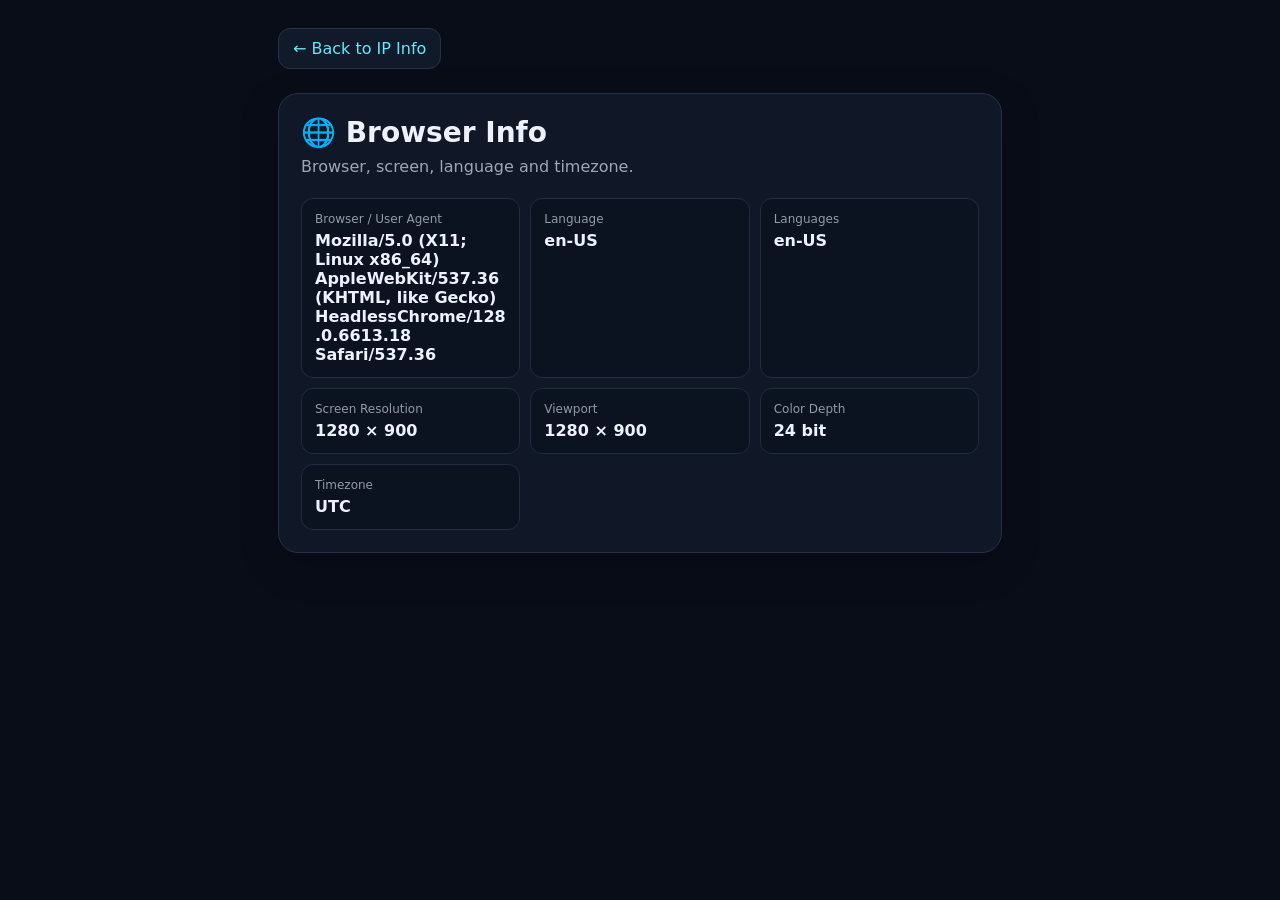
==== browser-info.html @ e55a8ab5 "Add files via upload" ====
<!doctype html>
<html lang="en">
<head>
<meta charset="utf-8">
<meta name="viewport" content="width=device-width,initial-scale=1">
<title>Browser Info - DINUU IP INFO</title>
<style>
*{box-sizing:border-box}body{margin:0;background:#080d18;color:#eef2ff;font-family:system-ui,-apple-system,Segoe UI,sans-serif;min-height:100vh}
.wrap{max-width:760px;margin:auto;padding:28px 18px 50px}a{color:#67e8f9;text-decoration:none}
.back{display:inline-block;margin-bottom:24px;padding:10px 14px;border:1px solid #263247;border-radius:12px;background:#111a2a}
.card{padding:22px;border:1px solid #263247;border-radius:20px;background:#101827;box-shadow:0 12px 40px rgba(0,0,0,.18)}
h1{margin:0 0 8px;font-size:28px}.sub{opacity:.65;margin-bottom:22px}
button{border:0;border-radius:13px;padding:13px 18px;background:#16d5ed;color:#061018;font-weight:700;cursor:pointer}
.grid{display:grid;grid-template-columns:repeat(auto-fit,minmax(210px,1fr));gap:10px;margin-top:18px}
.item{padding:13px;border-radius:12px;background:#0b1321;border:1px solid #202c40}
.label{font-size:12px;opacity:.6;margin-bottom:5px}.value{font-weight:650;word-break:break-word}
.status{font-size:20px;font-weight:800;margin-top:18px}
</style>
</head>
<body><main class="wrap">
<a class="back" href="/">← Back to IP Info</a>
<div class="card">
<h1>🌐 Browser Info</h1>
<div class="sub">Browser, screen, language and timezone.</div>
<div id="grid" class="grid"></div>
</div>
</main>
<script>
const n=navigator,s=screen;
const rows=[
["Browser / User Agent",n.userAgent],["Language",n.language],["Languages",(n.languages||[]).join(", ")],
["Screen Resolution",s.width+" × "+s.height],["Viewport",innerWidth+" × "+innerHeight],
["Color Depth",s.colorDepth+" bit"],["Timezone",Intl.DateTimeFormat().resolvedOptions().timeZone]
];
document.getElementById("grid").innerHTML=rows.map(x=>`<div class="item"><div class="label">${x[0]}</div><div class="value">${String(x[1]??"Unavailable").replace(/</g,"&lt;")}</div></div>`).join("");
</script>
</body></html>
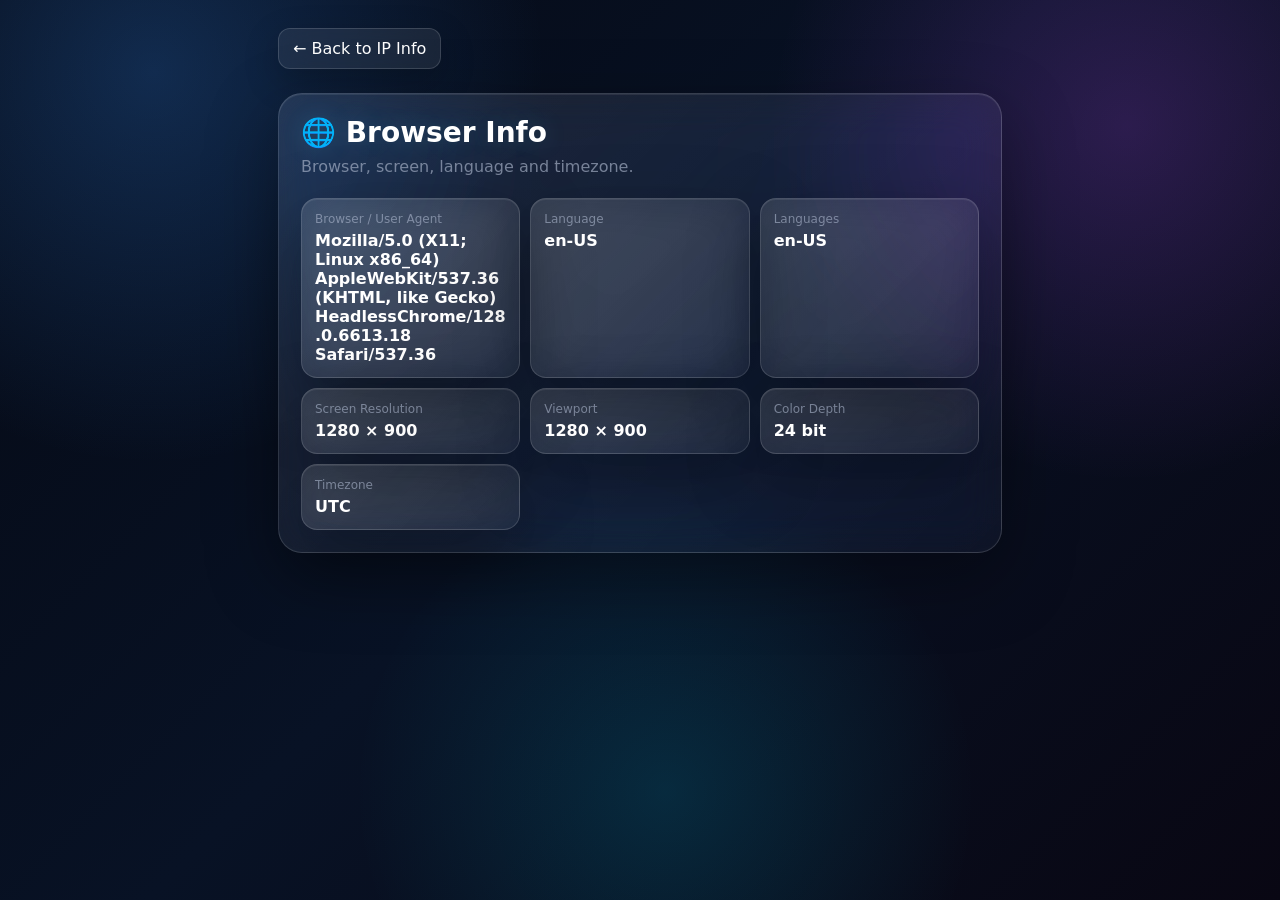
==== commit 251c44fe: "Add files via upload" ====
--- a/browser-info.html
+++ b/browser-info.html
@@ -34,4 +34,5 @@
 ];
 document.getElementById("grid").innerHTML=rows.map(x=>`<div class="item"><div class="label">${x[0]}</div><div class="value">${String(x[1]??"Unavailable").replace(/</g,"&lt;")}</div></div>`).join("");
 </script>
+<link rel="stylesheet" href="/glass-theme.css">
 </body></html>
--- a/glass-theme.css
+++ b/glass-theme.css
@@ -0,0 +1,111 @@
+/* DINUU Glassmorphism Theme — UI only. Existing JS/API logic untouched. */
+:root{
+  --glass-bg:rgba(18,28,52,.52);
+  --glass-bg-strong:rgba(12,22,43,.68);
+  --glass-border:rgba(255,255,255,.15);
+  --glass-border-soft:rgba(255,255,255,.09);
+  --glass-text:#f7f9ff;
+  --glass-muted:#aeb9cf;
+  --glass-cyan:#55ddff;
+  --glass-blue:#4d8dff;
+  --glass-purple:#b56cff;
+  --glass-green:#3ff2a3;
+  --glass-shadow:0 24px 70px rgba(0,0,0,.35);
+}
+
+html{background:#050914;scroll-behavior:smooth}
+body{
+  background:
+    radial-gradient(circle at 12% 8%,rgba(55,146,255,.24),transparent 28%),
+    radial-gradient(circle at 88% 14%,rgba(188,77,255,.20),transparent 26%),
+    radial-gradient(circle at 52% 88%,rgba(0,214,255,.14),transparent 30%),
+    linear-gradient(135deg,#050914 0%,#081225 48%,#090713 100%) !important;
+  color:var(--glass-text) !important;
+}
+
+body::before{
+  content:"";position:fixed;inset:-15%;z-index:-2;pointer-events:none;
+  background:
+    radial-gradient(circle at 20% 35%,rgba(0,205,255,.10),transparent 22%),
+    radial-gradient(circle at 78% 58%,rgba(166,84,255,.10),transparent 24%);
+  filter:blur(55px);animation:dinuGlassFloat 14s ease-in-out infinite alternate;
+}
+body::after{
+  content:"";position:fixed;inset:0;z-index:-1;pointer-events:none;
+  background:linear-gradient(115deg,transparent 0%,rgba(255,255,255,.025) 45%,transparent 70%);
+}
+@keyframes dinuGlassFloat{from{transform:translate3d(-2%,0,0) scale(1)}to{transform:translate3d(2%,1%,0) scale(1.05)}}
+
+.container{position:relative}
+
+.card,.search-box,.tool-card,.tool-value,.dinu-menu-btn,.vpn-verdict,.item,.frame{
+  background:linear-gradient(135deg,rgba(255,255,255,.105),rgba(255,255,255,.035)) !important;
+  border:1px solid var(--glass-border) !important;
+  box-shadow:var(--glass-shadow),inset 0 1px 0 rgba(255,255,255,.08) !important;
+  backdrop-filter:blur(22px) saturate(145%) !important;
+  -webkit-backdrop-filter:blur(22px) saturate(145%) !important;
+}
+
+.card,.search-box{border-radius:24px !important}
+.item,.tool-value{border-radius:16px !important}
+.tool-card{border-radius:19px !important;transition:transform .2s ease,background .2s ease,border-color .2s ease,box-shadow .2s ease !important}
+.tool-card:hover{transform:translateY(-3px);background:linear-gradient(135deg,rgba(85,221,255,.14),rgba(181,108,255,.07)) !important;border-color:rgba(85,221,255,.38) !important;box-shadow:0 18px 45px rgba(0,0,0,.28),inset 0 1px 0 rgba(255,255,255,.12) !important}
+
+.header h1{color:#fff !important;text-shadow:0 0 28px rgba(85,221,255,.30) !important}
+.header h1::first-letter{color:var(--glass-cyan)}
+.header p,.label,.status,.vpn-sub,.footer,.tool-copy small{color:var(--glass-muted) !important}
+.section-title,.search-title,.made,.back-btn{color:var(--glass-cyan) !important}
+.ip-value{color:var(--glass-cyan) !important;text-shadow:0 0 18px rgba(85,221,255,.18)}
+.asn-value{color:var(--glass-green) !important}
+.value,.source-name,.tool-copy strong{color:#fff !important}
+
+.search-input{
+  background:rgba(4,10,23,.34) !important;border:1px solid rgba(255,255,255,.14) !important;
+  color:#fff !important;box-shadow:inset 0 1px 12px rgba(0,0,0,.12)
+}
+.search-input:focus{border-color:rgba(85,221,255,.75) !important;box-shadow:0 0 0 4px rgba(85,221,255,.09),inset 0 1px 12px rgba(0,0,0,.12)}
+.search-btn{
+  background:linear-gradient(135deg,#42dfff,#697cff 55%,#bd65ff) !important;color:#fff !important;
+  box-shadow:0 10px 28px rgba(75,137,255,.25),inset 0 1px 0 rgba(255,255,255,.3) !important;
+}
+.search-btn:hover{filter:brightness(1.08);transform:translateY(-1px)}
+
+.menu-btn,#dinuuuMenuButton{
+  background:linear-gradient(135deg,rgba(85,221,255,.16),rgba(181,108,255,.12)) !important;
+  border-color:rgba(255,255,255,.18) !important;color:#fff !important;
+  box-shadow:0 12px 32px rgba(0,0,0,.22),inset 0 1px 0 rgba(255,255,255,.10) !important;
+  backdrop-filter:blur(20px) saturate(150%) !important;
+}
+#dinuuuOverlay{background:rgba(1,5,15,.62) !important;backdrop-filter:blur(7px)}
+#dinuuuSidebar{
+  background:linear-gradient(145deg,rgba(14,27,53,.82),rgba(22,12,44,.76)) !important;
+  border-right:1px solid rgba(255,255,255,.15) !important;
+  box-shadow:25px 0 80px rgba(0,0,0,.4) !important;
+  backdrop-filter:blur(28px) saturate(150%) !important;
+}
+.dinu-menu-btn:hover{background:linear-gradient(135deg,rgba(85,221,255,.15),rgba(181,108,255,.12)) !important;border-color:rgba(85,221,255,.28) !important}
+
+.row,.source-row{border-bottom-color:rgba(255,255,255,.09) !important}
+.tool-icon{filter:drop-shadow(0 0 9px rgba(85,221,255,.22))}
+.vpn-verdict{color:var(--glass-cyan) !important}
+
+button{font-family:inherit}
+button:focus-visible,a:focus-visible,input:focus-visible{outline:2px solid rgba(85,221,255,.75);outline-offset:3px}
+
+/* Secondary pages */
+main{position:relative}
+.back{color:#fff !important;background:rgba(255,255,255,.07) !important;border-color:var(--glass-border) !important;box-shadow:0 12px 35px rgba(0,0,0,.22) !important;backdrop-filter:blur(18px) !important}
+main h1{color:#fff !important;text-shadow:0 0 25px rgba(85,221,255,.18)}
+main .sub,.note{color:var(--glass-muted) !important}
+main button{background:linear-gradient(135deg,#42dfff,#697cff 55%,#bd65ff) !important;color:#fff !important;box-shadow:0 10px 28px rgba(75,137,255,.22) !important}
+
+iframe{border-radius:18px !important}
+
+@media(max-width:600px){
+  body{padding-left:12px !important;padding-right:12px !important}
+  .card,.search-box{border-radius:20px !important}
+  .header h1{font-size:29px !important}
+  .search-row{flex-wrap:wrap}
+  .search-btn{flex:0 0 100%}
+}
+@media(prefers-reduced-motion:reduce){*{animation:none !important;transition:none !important;scroll-behavior:auto !important}}
